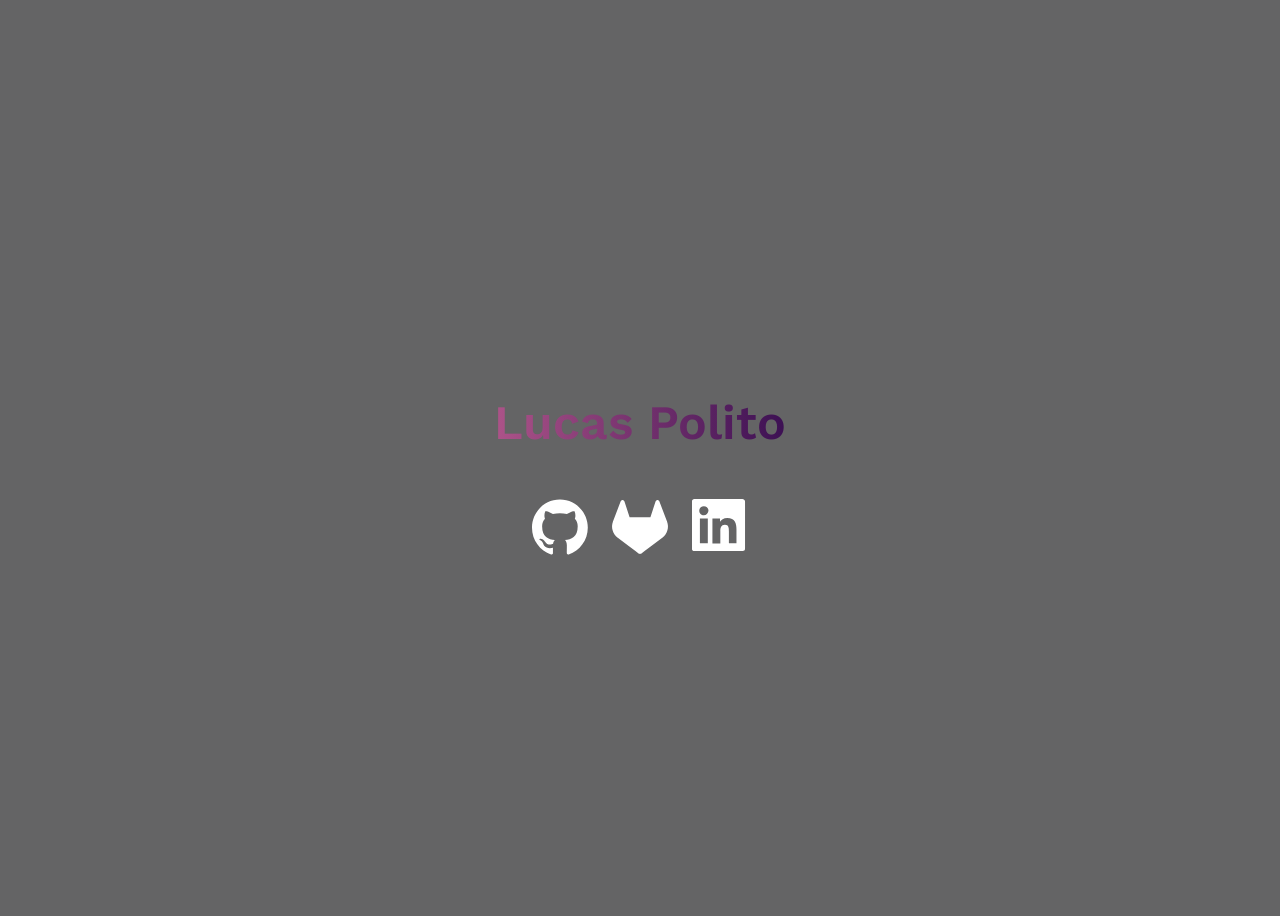
==== index.html @ 981608a2 "Fix svgs hopefully" ====
<!DOCTYPE html>

<html lang="en">
  <head>
    <meta charset="utf-8" />
    <meta
      name="viewport"
      content="width=device-width,minimum-scale=1,initial-scale=1"
    />

    <title>Lucas Polito — Full-stack Engineer & Front-end Specialist</title>
    <meta
      name="description"
      content="Leveling up product (UI, UX, a11y) and engineering (architecture, code quality, DX) through leadership and fostering best practices."
    />
    <meta
      name="keywords"
      content="michigan, software developer, front-end, full-stack, JavaScript, TypeScript, React, React Native, AWS, Infrastructure as Code, HTML, CSS, Node.js, Python, developer experience, UX, UI"
    />
    <meta name="author" content="Lucas Polito" />

    <link
      href="https://fonts.googleapis.com/css?family=Work+Sans:600&display=swap"
      rel="stylesheet"
    />
    <link rel="stylesheet" href="css/reset.css?v=1.0" />
    <link rel="stylesheet" href="css/styles.css?v=1.1" />
    <script type="text/javascript">
      window.onload = function () {
        const gradientClasses = [
          "rainbow",
          "sunset",
          "greenish",
          "bubblegum",
          "citrus",
          "dreamy",
          "bronze",
          "plum",
          "unicorn",
          "sun",
          "rainbow2",
        ];
        // randomly select a gradient class
        const randomGradientClass =
          gradientClasses[Math.floor(Math.random() * gradientClasses.length)];
        document
          .getElementById("title-header")
          .classList.add(randomGradientClass);
      };
    </script>
  </head>

  <body>
    <div id="main">
      <h1 id="title-header" class="gradient-mask">Lucas Polito</h1>
      <div id="links">
        <a href="https://github.com/lpolito" aria-label="Lucas Polito GitHub">
          <svg
            xmlns="http://www.w3.org/2000/svg"
            viewBox="0 0 98 96"
            height="3.5rem"
            width="3.5rem"
          >
            <path
              d="M48.854 0C21.839 0 0 22 0 49.217c0 21.756 13.993 40.172 33.405 46.69 2.427.49 3.316-1.059 3.316-2.362 0-1.141-.08-5.052-.08-9.127-13.59 2.934-16.42-5.867-16.42-5.867-2.184-5.704-5.42-7.17-5.42-7.17-4.448-3.015.324-3.015.324-3.015 4.934.326 7.523 5.052 7.523 5.052 4.367 7.496 11.404 5.378 14.235 4.074.404-3.178 1.699-5.378 3.074-6.6-10.839-1.141-22.243-5.378-22.243-24.283 0-5.378 1.94-9.778 5.014-13.2-.485-1.222-2.184-6.275.486-13.038 0 0 4.125-1.304 13.426 5.052a46.97 46.97 0 0 1 12.214-1.63c4.125 0 8.33.571 12.213 1.63 9.302-6.356 13.427-5.052 13.427-5.052 2.67 6.763.97 11.816.485 13.038 3.155 3.422 5.015 7.822 5.015 13.2 0 18.905-11.404 23.06-22.324 24.283 1.78 1.548 3.316 4.481 3.316 9.126 0 6.6-.08 11.897-.08 13.526 0 1.304.89 2.853 3.316 2.364 19.412-6.52 33.405-24.935 33.405-46.691C97.707 22 75.788 0 48.854 0z"
              clip-rule="evenodd"
            />
          </svg>
        </a>
        <a href="https://gitlab.com/lpolito" aria-label="Lucas Polito GitLab">
          <svg
            xmlns="http://www.w3.org/2000/svg"
            viewBox="-0.1 0.5 960.1 923.7"
            height="3.5rem"
            width="3.5rem"
          >
            <path
              fill="#171321"
              d="M958.9 442.4c1.1 26.1-2 52.1-9.2 77.2-7.1 25.1-18.3 48.8-33.1 70.3a240.43 240.43 0 0 1-53.6 56.2l-.5.4-199.9 149.8-98.3 74.5-59.9 45.2c-3.5 2.7-7.4 4.7-11.5 6.1s-8.5 2.1-12.9 2.1c-4.3 0-8.7-.7-12.8-2.1s-8-3.4-11.5-6.1l-59.9-45.2-98.3-74.5L98.8 647.4l-1.2-.8-.4-.4c-20.9-15.7-39-34.7-53.8-56.2s-26-45.3-33.2-70.4C3 494.5-.1 468.4 1 442.3c1.2-26.1 6.5-51.8 15.8-76.2l1.3-3.5L148.8 22.1q1-2.5 2.4-4.8 1.3-2.3 3.1-4.3 1.7-2.1 3.7-3.9 2-1.7 4.2-3.2c3.1-1.9 6.3-3.3 9.8-4.1 3.4-.9 7-1.3 10.5-1.1 3.6.2 7.1.9 10.4 2.2 3.3 1.2 6.5 3 9.3 5.2q2 1.7 3.9 3.6 1.8 2 3.2 4.3 1.5 2.2 2.6 4.7 1.1 2.4 1.8 5l88.1 269.7h356.6l88.1-269.7q.7-2.6 1.9-5 1.1-2.4 2.6-4.7 1.4-2.2 3.2-4.2 1.8-2 3.9-3.7c2.8-2.2 5.9-3.9 9.2-5.2 3.4-1.2 6.9-1.9 10.4-2.1 3.6-.2 7.1.1 10.6 1 3.4.9 6.7 2.3 9.7 4.2q2.3 1.4 4.3 3.2 2 1.7 3.7 3.8 1.7 2.1 3.1 4.4 1.3 2.3 2.3 4.8l130.5 340.6 1.3 3.5c9.3 24.3 14.6 50 15.7 76.1z"
            />
          </svg>
        </a>
        <a
          href="https://www.linkedin.com/in/lucaspolito/"
          aria-label="Lucas Polito LinkedIn"
        >
          <svg
            xmlns="http://www.w3.org/2000/svg"
            viewBox="0 0 24 24"
            height="3.5rem"
            width="3.5rem"
          >
            <path
              d="M21.6 0H.988C.424 0 0 .419 0 .977v20.508c0 .419.424.837.988.837h20.753c.565 0 .988-.418.988-.976V.976C22.59.42 22.165 0 21.6 0ZM6.635 18.974H3.388V8.371h3.388v10.603h-.14ZM5.082 6.976c-1.13 0-1.976-.977-1.976-1.953 0-1.117.847-1.954 1.976-1.954 1.13 0 1.977.837 1.977 1.954-.141.976-.988 1.953-1.977 1.953ZM19.2 18.974h-3.388v-5.162c0-1.256 0-2.79-1.694-2.79s-1.977 1.395-1.977 2.79v5.302H8.753V8.37H12v1.395c.424-.837 1.553-1.674 3.106-1.674 3.388 0 3.953 2.232 3.953 5.022v5.86h.141Z"
            />
          </svg>
        </a>
      </div>
    </div>
  </body>
</html>
---- css/styles.css ----
/*
 * Gradients for masking
 */
.rainbow {
  background: linear-gradient(
    120deg,
    rgba(255, 0, 0, 1) 0%,
    rgba(255, 154, 0, 1) 10%,
    rgba(208, 222, 33, 1) 20%,
    rgba(79, 220, 74, 1) 30%,
    rgba(63, 218, 216, 1) 40%,
    rgba(47, 201, 226, 1) 50%,
    rgba(28, 127, 238, 1) 60%,
    rgba(95, 21, 242, 1) 70%,
    rgba(186, 12, 248, 1) 80%,
    rgba(251, 7, 217, 1) 90%,
    rgba(255, 0, 0, 1) 100%
  );
}
.sunset {
  background: linear-gradient(45deg, #f3ec78, #af4261);
}
.greenish {
  background: linear-gradient(to right, rgb(182, 244, 146), rgb(51, 139, 147));
}
.bubblegum {
  background: linear-gradient(
    106.5deg,
    rgba(255, 215, 185, 0.91) 23%,
    rgba(223, 159, 247, 0.8) 93%
  );
}
.citrus {
  background: linear-gradient(
    109.6deg,
    rgb(255, 230, 109) 11.2%,
    rgb(87, 232, 107) 100.2%
  );
}
.dreamy {
  background: linear-gradient(
    68.6deg,
    rgb(252, 165, 241) 1.8%,
    rgb(181, 255, 255) 100.5%
  );
}
.bronze {
  background: linear-gradient(
    87.4deg,
    rgb(255, 241, 165) 1.9%,
    rgb(200, 125, 76) 49.7%,
    rgb(83, 54, 54) 100.5%
  );
}
.plum {
  background: linear-gradient(to right, rgb(173, 83, 137), rgb(60, 16, 83));
}
.unicorn {
  background: linear-gradient(
    179.4deg,
    rgb(253, 240, 233) 2.2%,
    rgb(255, 194, 203) 96.2%
  );
}
.sun {
  background: linear-gradient(
    109.6deg,
    rgb(255, 219, 47) 11.2%,
    rgb(244, 253, 0) 100.2%
  );
}
.rainbow2 {
  background: linear-gradient(
    96.2deg,
    rgb(255, 230, 112) 10.4%,
    rgb(255, 100, 100) 43.8%,
    rgb(0, 93, 219) 105.8%
  );
}

:root {
  --foreground: #ffffff;
  --background: #646465;
}

body {
  font-family: "Work Sans", sans-serif;
  background-color: var(--background);
  color: var(--foreground);
}

#main {
  height: 100vh;
  display: flex;
  align-items: center;
  justify-content: center;
  flex-direction: column;
  gap: 1rem;
}

.gradient-mask {
  background-color: var(--foreground);
  background-clip: text;
  -webkit-background-clip: text;
  -moz-background-clip: text;
  -webkit-text-fill-color: transparent;
  -moz-text-fill-color: transparent;
}

h1 {
  font-size: 3rem;
  font-weight: 600;
}

#links {
  display: flex;
  flex-direction: row;
  gap: 1.5rem;
}

a {
  text-decoration: none;
  outline: none;
  overflow: hidden;
  display: flex;
  justify-content: center;
  align-items: center;

  path {
    fill: var(--foreground);
  }
}
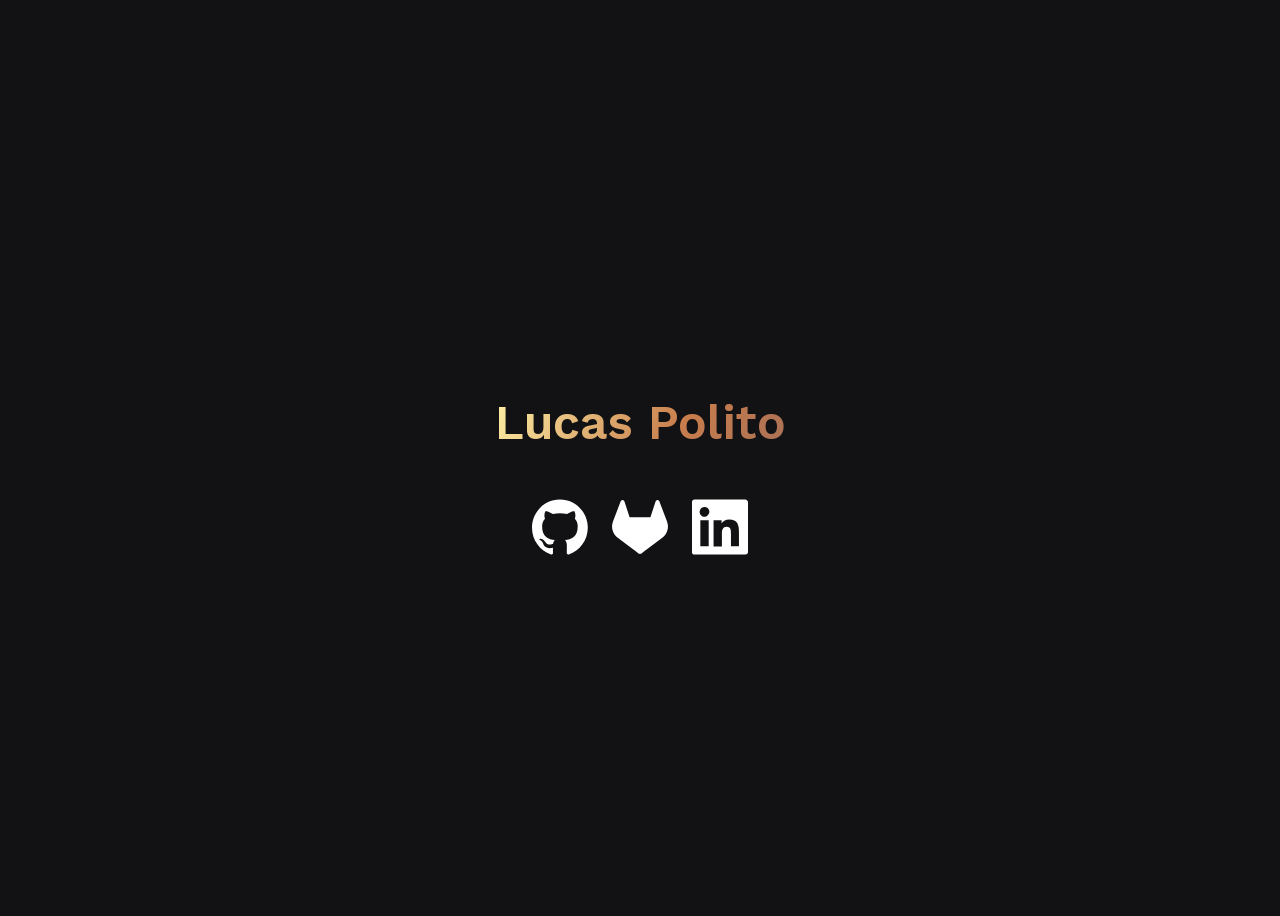
==== commit 6892f429: "Refresh site accessibility, metadata, and assets Fix keyboard focus, reduced motion, and gradient co" ====
--- a/index.html
+++ b/index.html
@@ -13,20 +13,59 @@
       name="description"
       content="Leveling up product (UI, UX, a11y) and engineering (architecture, code quality, DX) through leadership and fostering best practices."
     />
+    <meta name="author" content="Lucas Polito" />
+    <link rel="canonical" href="https://lucaspolito.dev/" />
+
+    <meta property="og:type" content="website" />
+    <meta property="og:url" content="https://lucaspolito.dev/" />
     <meta
-      name="keywords"
-      content="michigan, software developer, front-end, full-stack, JavaScript, TypeScript, React, React Native, AWS, Infrastructure as Code, HTML, CSS, Node.js, Python, developer experience, UX, UI"
+      property="og:title"
+      content="Lucas Polito — Full-stack Engineer & Front-end Specialist"
     />
-    <meta name="author" content="Lucas Polito" />
+    <meta
+      property="og:description"
+      content="Leveling up product (UI, UX, a11y) and engineering (architecture, code quality, DX) through leadership and fostering best practices."
+    />
+    <meta property="og:image" content="https://lucaspolito.dev/og-image.png" />
+    <meta property="og:image:width" content="1200" />
+    <meta property="og:image:height" content="630" />
+    <meta property="og:image:alt" content="Lucas Polito" />
+    <meta name="twitter:card" content="summary_large_image" />
+
+    <script type="application/ld+json">
+      {
+        "@context": "https://schema.org",
+        "@type": "Person",
+        "name": "Lucas Polito",
+        "url": "https://lucaspolito.dev/",
+        "jobTitle": "Full-stack Engineer",
+        "sameAs": [
+          "https://github.com/lpolito",
+          "https://gitlab.com/lpolito",
+          "https://www.linkedin.com/in/lucaspolito/"
+        ]
+      }
+    </script>
+
+    <link rel="icon" href="favicon.ico" sizes="32x32" />
+    <link rel="icon" href="favicon.svg" type="image/svg+xml" />
+    <link rel="apple-touch-icon" href="apple-touch-icon.png" />
 
     <link
-      href="https://fonts.googleapis.com/css?family=Work+Sans:600&display=swap"
-      rel="stylesheet"
+      rel="preload"
+      href="fonts/work-sans-600.woff2"
+      as="font"
+      type="font/woff2"
+      crossorigin
     />
-    <link rel="stylesheet" href="css/reset.css?v=1.0" />
-    <link rel="stylesheet" href="css/styles.css?v=1.1" />
-    <script type="text/javascript">
-      window.onload = function () {
+    <link rel="stylesheet" href="css/reset.css" />
+    <link rel="stylesheet" href="css/styles.css" />
+  </head>
+
+  <body>
+    <main id="main">
+      <h1 id="title-header" class="gradient-mask">Lucas Polito</h1>
+      <script type="text/javascript">
         const gradientClasses = [
           "rainbow",
           "sunset",
@@ -46,24 +85,18 @@
         document
           .getElementById("title-header")
           .classList.add(randomGradientClass);
-      };
-    </script>
-  </head>
-
-  <body>
-    <div id="main">
-      <h1 id="title-header" class="gradient-mask">Lucas Polito</h1>
-      <div id="links">
+      </script>
+      <nav id="links" aria-label="Profiles">
         <a href="https://github.com/lpolito" aria-label="Lucas Polito GitHub">
           <svg
             xmlns="http://www.w3.org/2000/svg"
             viewBox="0 0 98 96"
             height="3.5rem"
             width="3.5rem"
+            aria-hidden="true"
           >
             <path
               d="M48.854 0C21.839 0 0 22 0 49.217c0 21.756 13.993 40.172 33.405 46.69 2.427.49 3.316-1.059 3.316-2.362 0-1.141-.08-5.052-.08-9.127-13.59 2.934-16.42-5.867-16.42-5.867-2.184-5.704-5.42-7.17-5.42-7.17-4.448-3.015.324-3.015.324-3.015 4.934.326 7.523 5.052 7.523 5.052 4.367 7.496 11.404 5.378 14.235 4.074.404-3.178 1.699-5.378 3.074-6.6-10.839-1.141-22.243-5.378-22.243-24.283 0-5.378 1.94-9.778 5.014-13.2-.485-1.222-2.184-6.275.486-13.038 0 0 4.125-1.304 13.426 5.052a46.97 46.97 0 0 1 12.214-1.63c4.125 0 8.33.571 12.213 1.63 9.302-6.356 13.427-5.052 13.427-5.052 2.67 6.763.97 11.816.485 13.038 3.155 3.422 5.015 7.822 5.015 13.2 0 18.905-11.404 23.06-22.324 24.283 1.78 1.548 3.316 4.481 3.316 9.126 0 6.6-.08 11.897-.08 13.526 0 1.304.89 2.853 3.316 2.364 19.412-6.52 33.405-24.935 33.405-46.691C97.707 22 75.788 0 48.854 0z"
-              clip-rule="evenodd"
             />
           </svg>
         </a>
@@ -73,9 +106,9 @@
             viewBox="-0.1 0.5 960.1 923.7"
             height="3.5rem"
             width="3.5rem"
+            aria-hidden="true"
           >
             <path
-              fill="#171321"
               d="M958.9 442.4c1.1 26.1-2 52.1-9.2 77.2-7.1 25.1-18.3 48.8-33.1 70.3a240.43 240.43 0 0 1-53.6 56.2l-.5.4-199.9 149.8-98.3 74.5-59.9 45.2c-3.5 2.7-7.4 4.7-11.5 6.1s-8.5 2.1-12.9 2.1c-4.3 0-8.7-.7-12.8-2.1s-8-3.4-11.5-6.1l-59.9-45.2-98.3-74.5L98.8 647.4l-1.2-.8-.4-.4c-20.9-15.7-39-34.7-53.8-56.2s-26-45.3-33.2-70.4C3 494.5-.1 468.4 1 442.3c1.2-26.1 6.5-51.8 15.8-76.2l1.3-3.5L148.8 22.1q1-2.5 2.4-4.8 1.3-2.3 3.1-4.3 1.7-2.1 3.7-3.9 2-1.7 4.2-3.2c3.1-1.9 6.3-3.3 9.8-4.1 3.4-.9 7-1.3 10.5-1.1 3.6.2 7.1.9 10.4 2.2 3.3 1.2 6.5 3 9.3 5.2q2 1.7 3.9 3.6 1.8 2 3.2 4.3 1.5 2.2 2.6 4.7 1.1 2.4 1.8 5l88.1 269.7h356.6l88.1-269.7q.7-2.6 1.9-5 1.1-2.4 2.6-4.7 1.4-2.2 3.2-4.2 1.8-2 3.9-3.7c2.8-2.2 5.9-3.9 9.2-5.2 3.4-1.2 6.9-1.9 10.4-2.1 3.6-.2 7.1.1 10.6 1 3.4.9 6.7 2.3 9.7 4.2q2.3 1.4 4.3 3.2 2 1.7 3.7 3.8 1.7 2.1 3.1 4.4 1.3 2.3 2.3 4.8l130.5 340.6 1.3 3.5c9.3 24.3 14.6 50 15.7 76.1z"
             />
           </svg>
@@ -86,16 +119,17 @@
         >
           <svg
             xmlns="http://www.w3.org/2000/svg"
-            viewBox="0 0 24 24"
+            viewBox="0 0 22.73 22.32"
             height="3.5rem"
             width="3.5rem"
+            aria-hidden="true"
           >
             <path
               d="M21.6 0H.988C.424 0 0 .419 0 .977v20.508c0 .419.424.837.988.837h20.753c.565 0 .988-.418.988-.976V.976C22.59.42 22.165 0 21.6 0ZM6.635 18.974H3.388V8.371h3.388v10.603h-.14ZM5.082 6.976c-1.13 0-1.976-.977-1.976-1.953 0-1.117.847-1.954 1.976-1.954 1.13 0 1.977.837 1.977 1.954-.141.976-.988 1.953-1.977 1.953ZM19.2 18.974h-3.388v-5.162c0-1.256 0-2.79-1.694-2.79s-1.977 1.395-1.977 2.79v5.302H8.753V8.37H12v1.395c.424-.837 1.553-1.674 3.106-1.674 3.388 0 3.953 2.232 3.953 5.022v5.86h.141Z"
             />
           </svg>
         </a>
-      </div>
-    </div>
+      </nav>
+    </main>
   </body>
 </html>
--- a/css/styles.css
+++ b/css/styles.css
@@ -1,9 +1,23 @@
+@font-face {
+  font-family: "Work Sans";
+  font-style: normal;
+  font-weight: 600;
+  font-display: swap;
+  src: url("../fonts/work-sans-600.woff2") format("woff2");
+}
+
+:root {
+  --gradientAngle: 120deg;
+  --foreground: #ffffff;
+  --background: #121214;
+}
+
 /*
  * Gradients for masking
  */
 .rainbow {
-  background: linear-gradient(
-    120deg,
+  background-image: linear-gradient(
+    var(--gradientAngle),
     rgba(255, 0, 0, 1) 0%,
     rgba(255, 154, 0, 1) 10%,
     rgba(208, 222, 33, 1) 20%,
@@ -11,76 +25,93 @@
     rgba(63, 218, 216, 1) 40%,
     rgba(47, 201, 226, 1) 50%,
     rgba(28, 127, 238, 1) 60%,
-    rgba(95, 21, 242, 1) 70%,
+    rgba(128, 72, 255, 1) 70%,
     rgba(186, 12, 248, 1) 80%,
     rgba(251, 7, 217, 1) 90%,
     rgba(255, 0, 0, 1) 100%
   );
 }
 .sunset {
-  background: linear-gradient(45deg, #f3ec78, #af4261);
+  background-image: linear-gradient(
+    var(--gradientAngle),
+    #f3ec78 0%,
+    #af4261 50%,
+    #f3ec78 100%
+  );
 }
 .greenish {
-  background: linear-gradient(to right, rgb(182, 244, 146), rgb(51, 139, 147));
+  background-image: linear-gradient(
+    var(--gradientAngle),
+    rgb(182, 244, 146) 0%,
+    rgb(51, 139, 147) 50%,
+    rgb(182, 244, 146) 100%
+  );
 }
 .bubblegum {
-  background: linear-gradient(
-    106.5deg,
-    rgba(255, 215, 185, 0.91) 23%,
-    rgba(223, 159, 247, 0.8) 93%
+  background-image: linear-gradient(
+    var(--gradientAngle),
+    rgb(255, 215, 185) 0%,
+    rgb(216, 110, 255) 50%,
+    rgb(255, 215, 185) 100%
   );
 }
 .citrus {
-  background: linear-gradient(
-    109.6deg,
-    rgb(255, 230, 109) 11.2%,
-    rgb(87, 232, 107) 100.2%
+  background-image: linear-gradient(
+    var(--gradientAngle),
+    rgb(255, 230, 109) 0%,
+    rgb(87, 232, 107) 50%,
+    rgb(255, 230, 109) 100%
   );
 }
 .dreamy {
-  background: linear-gradient(
-    68.6deg,
-    rgb(252, 165, 241) 1.8%,
-    rgb(181, 255, 255) 100.5%
+  background-image: linear-gradient(
+    var(--gradientAngle),
+    rgb(252, 165, 241) 0%,
+    rgb(181, 255, 255) 50%,
+    rgb(252, 165, 241) 100%
   );
 }
 .bronze {
-  background: linear-gradient(
-    87.4deg,
-    rgb(255, 241, 165) 1.9%,
-    rgb(200, 125, 76) 49.7%,
-    rgb(83, 54, 54) 100.5%
+  background-image: linear-gradient(
+    var(--gradientAngle),
+    rgb(255, 241, 165) 0%,
+    rgb(200, 125, 76) 33%,
+    rgb(150, 104, 92) 66%,
+    rgb(255, 241, 165) 100%
   );
 }
 .plum {
-  background: linear-gradient(to right, rgb(173, 83, 137), rgb(60, 16, 83));
+  background-image: linear-gradient(
+    var(--gradientAngle),
+    rgb(214, 130, 180) 0%,
+    rgb(134, 72, 176) 50%,
+    rgb(214, 130, 180) 100%
+  );
 }
 .unicorn {
-  background: linear-gradient(
-    179.4deg,
-    rgb(253, 240, 233) 2.2%,
-    rgb(255, 194, 203) 96.2%
+  background-image: linear-gradient(
+    var(--gradientAngle),
+    rgb(253, 240, 233) 0%,
+    rgb(255, 59, 89) 50%,
+    rgb(253, 240, 233) 100%
   );
 }
 .sun {
-  background: linear-gradient(
-    109.6deg,
-    rgb(255, 219, 47) 11.2%,
-    rgb(244, 253, 0) 100.2%
+  background-image: linear-gradient(
+    var(--gradientAngle),
+    rgb(255, 213, 0) 0%,
+    rgb(253, 255, 185) 50%,
+    rgb(255, 213, 0) 100%
   );
 }
 .rainbow2 {
-  background: linear-gradient(
-    96.2deg,
-    rgb(255, 230, 112) 10.4%,
-    rgb(255, 100, 100) 43.8%,
-    rgb(0, 93, 219) 105.8%
+  background-image: linear-gradient(
+    var(--gradientAngle),
+    rgb(255, 230, 112) 0%,
+    rgb(255, 100, 100) 33%,
+    rgb(0, 93, 219) 66%,
+    rgb(255, 230, 112) 100%
   );
-}
-
-:root {
-  --foreground: #ffffff;
-  --background: #646465;
 }
 
 body {
@@ -91,6 +122,7 @@
 
 #main {
   height: 100vh;
+  height: 100svh;
   display: flex;
   align-items: center;
   justify-content: center;
@@ -98,13 +130,29 @@
   gap: 1rem;
 }
 
+@keyframes rightToLeft {
+  0% {
+    background-position: 0%;
+  }
+  100% {
+    background-position: 200%;
+  }
+}
+
 .gradient-mask {
   background-color: var(--foreground);
   background-clip: text;
   -webkit-background-clip: text;
-  -moz-background-clip: text;
   -webkit-text-fill-color: transparent;
-  -moz-text-fill-color: transparent;
+  /* animation */
+  background-size: 200%;
+  animation: rightToLeft 4s linear infinite;
+}
+
+@media (prefers-reduced-motion: reduce) {
+  .gradient-mask {
+    animation: none;
+  }
 }
 
 h1 {
@@ -120,12 +168,16 @@
 
 a {
   text-decoration: none;
-  outline: none;
   overflow: hidden;
   display: flex;
   justify-content: center;
   align-items: center;
 
+  &:focus-visible {
+    outline: 2px solid var(--foreground);
+    outline-offset: 0.25rem;
+  }
+
   path {
     fill: var(--foreground);
   }
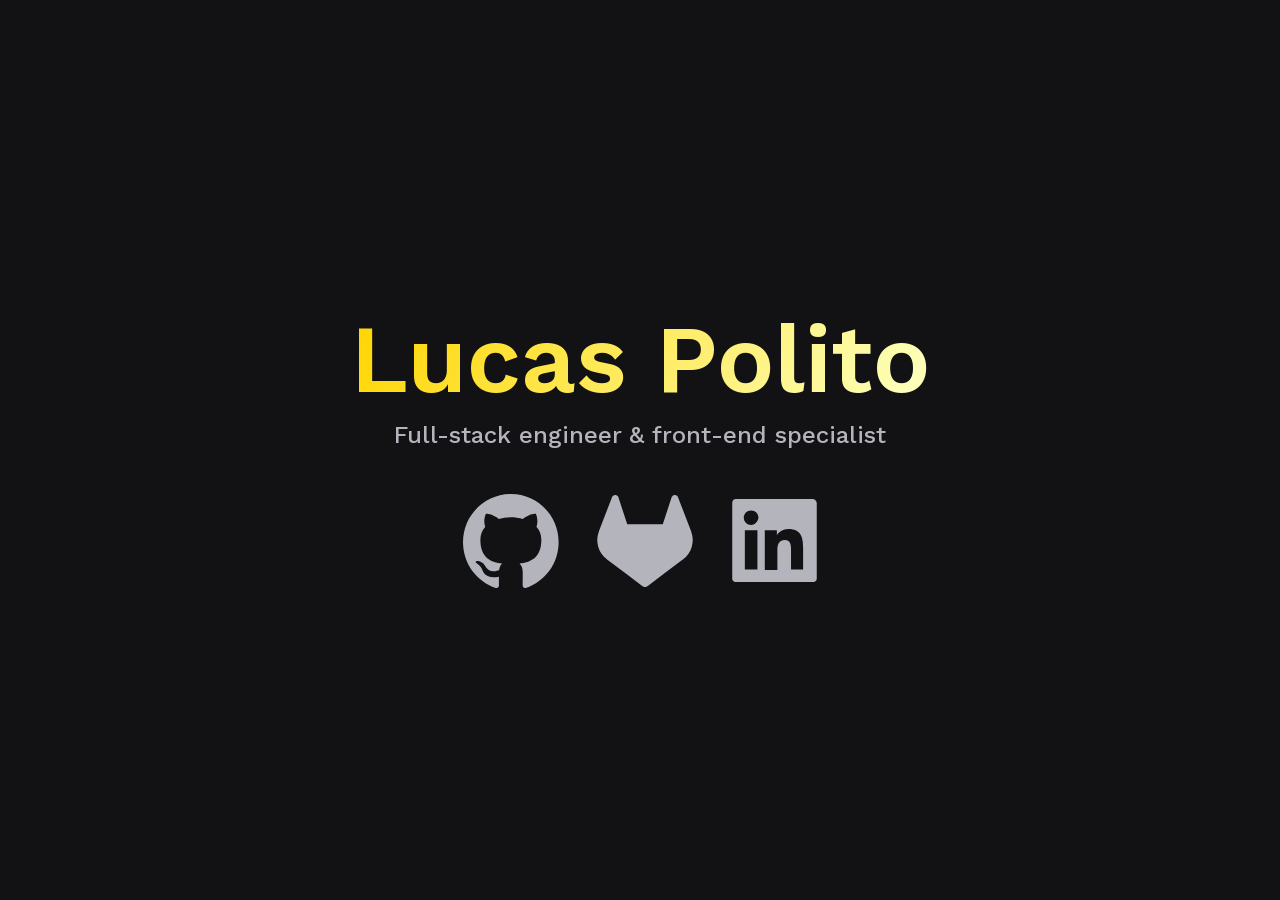
==== commit 484e61d6: "Fill icons with animated gradient and refine page layout Add a tagline, scale the title and icons wi" ====
--- a/index.html
+++ b/index.html
@@ -8,28 +8,32 @@
       content="width=device-width,minimum-scale=1,initial-scale=1"
     />
 
-    <title>Lucas Polito — Full-stack Engineer & Front-end Specialist</title>
+    <title>Lucas Polito — Full-stack engineer & front-end specialist</title>
     <meta
       name="description"
-      content="Leveling up product (UI, UX, a11y) and engineering (architecture, code quality, DX) through leadership and fostering best practices."
+      content="Lucas Polito is a Michigan-based full-stack engineer and front-end specialist working in React, TypeScript, and Node.js, with a focus on UX and accessibility."
     />
     <meta name="author" content="Lucas Polito" />
+    <meta name="theme-color" content="#121214" />
     <link rel="canonical" href="https://lucaspolito.dev/" />
 
     <meta property="og:type" content="website" />
     <meta property="og:url" content="https://lucaspolito.dev/" />
     <meta
       property="og:title"
-      content="Lucas Polito — Full-stack Engineer & Front-end Specialist"
+      content="Lucas Polito — Full-stack engineer & front-end specialist"
     />
     <meta
       property="og:description"
-      content="Leveling up product (UI, UX, a11y) and engineering (architecture, code quality, DX) through leadership and fostering best practices."
+      content="Lucas Polito is a Michigan-based full-stack engineer and front-end specialist working in React, TypeScript, and Node.js, with a focus on UX and accessibility."
     />
     <meta property="og:image" content="https://lucaspolito.dev/og-image.png" />
     <meta property="og:image:width" content="1200" />
     <meta property="og:image:height" content="630" />
-    <meta property="og:image:alt" content="Lucas Polito" />
+    <meta
+      property="og:image:alt"
+      content="Lucas Polito — Full-stack engineer & front-end specialist"
+    />
     <meta name="twitter:card" content="summary_large_image" />
 
     <script type="application/ld+json">
@@ -53,18 +57,24 @@
 
     <link
       rel="preload"
+      href="fonts/work-sans-500.woff2"
+      as="font"
+      type="font/woff2"
+      crossorigin
+    />
+    <link
+      rel="preload"
       href="fonts/work-sans-600.woff2"
       as="font"
       type="font/woff2"
       crossorigin
     />
-    <link rel="stylesheet" href="css/reset.css" />
     <link rel="stylesheet" href="css/styles.css" />
   </head>
 
   <body>
     <main id="main">
-      <h1 id="title-header" class="gradient-mask">Lucas Polito</h1>
+      <h1 class="gradient-mask">Lucas Polito</h1>
       <script type="text/javascript">
         const gradientClasses = [
           "rainbow",
@@ -82,52 +92,21 @@
         // randomly select a gradient class
         const randomGradientClass =
           gradientClasses[Math.floor(Math.random() * gradientClasses.length)];
-        document
-          .getElementById("title-header")
-          .classList.add(randomGradientClass);
+        document.getElementById("main").classList.add(randomGradientClass);
       </script>
+      <p id="tagline">Full-stack engineer &amp; front-end specialist</p>
       <nav id="links" aria-label="Profiles">
         <a href="https://github.com/lpolito" aria-label="Lucas Polito GitHub">
-          <svg
-            xmlns="http://www.w3.org/2000/svg"
-            viewBox="0 0 98 96"
-            height="3.5rem"
-            width="3.5rem"
-            aria-hidden="true"
-          >
-            <path
-              d="M48.854 0C21.839 0 0 22 0 49.217c0 21.756 13.993 40.172 33.405 46.69 2.427.49 3.316-1.059 3.316-2.362 0-1.141-.08-5.052-.08-9.127-13.59 2.934-16.42-5.867-16.42-5.867-2.184-5.704-5.42-7.17-5.42-7.17-4.448-3.015.324-3.015.324-3.015 4.934.326 7.523 5.052 7.523 5.052 4.367 7.496 11.404 5.378 14.235 4.074.404-3.178 1.699-5.378 3.074-6.6-10.839-1.141-22.243-5.378-22.243-24.283 0-5.378 1.94-9.778 5.014-13.2-.485-1.222-2.184-6.275.486-13.038 0 0 4.125-1.304 13.426 5.052a46.97 46.97 0 0 1 12.214-1.63c4.125 0 8.33.571 12.213 1.63 9.302-6.356 13.427-5.052 13.427-5.052 2.67 6.763.97 11.816.485 13.038 3.155 3.422 5.015 7.822 5.015 13.2 0 18.905-11.404 23.06-22.324 24.283 1.78 1.548 3.316 4.481 3.316 9.126 0 6.6-.08 11.897-.08 13.526 0 1.304.89 2.853 3.316 2.364 19.412-6.52 33.405-24.935 33.405-46.691C97.707 22 75.788 0 48.854 0z"
-            />
-          </svg>
+          <span class="icon icon-github"></span>
         </a>
         <a href="https://gitlab.com/lpolito" aria-label="Lucas Polito GitLab">
-          <svg
-            xmlns="http://www.w3.org/2000/svg"
-            viewBox="-0.1 0.5 960.1 923.7"
-            height="3.5rem"
-            width="3.5rem"
-            aria-hidden="true"
-          >
-            <path
-              d="M958.9 442.4c1.1 26.1-2 52.1-9.2 77.2-7.1 25.1-18.3 48.8-33.1 70.3a240.43 240.43 0 0 1-53.6 56.2l-.5.4-199.9 149.8-98.3 74.5-59.9 45.2c-3.5 2.7-7.4 4.7-11.5 6.1s-8.5 2.1-12.9 2.1c-4.3 0-8.7-.7-12.8-2.1s-8-3.4-11.5-6.1l-59.9-45.2-98.3-74.5L98.8 647.4l-1.2-.8-.4-.4c-20.9-15.7-39-34.7-53.8-56.2s-26-45.3-33.2-70.4C3 494.5-.1 468.4 1 442.3c1.2-26.1 6.5-51.8 15.8-76.2l1.3-3.5L148.8 22.1q1-2.5 2.4-4.8 1.3-2.3 3.1-4.3 1.7-2.1 3.7-3.9 2-1.7 4.2-3.2c3.1-1.9 6.3-3.3 9.8-4.1 3.4-.9 7-1.3 10.5-1.1 3.6.2 7.1.9 10.4 2.2 3.3 1.2 6.5 3 9.3 5.2q2 1.7 3.9 3.6 1.8 2 3.2 4.3 1.5 2.2 2.6 4.7 1.1 2.4 1.8 5l88.1 269.7h356.6l88.1-269.7q.7-2.6 1.9-5 1.1-2.4 2.6-4.7 1.4-2.2 3.2-4.2 1.8-2 3.9-3.7c2.8-2.2 5.9-3.9 9.2-5.2 3.4-1.2 6.9-1.9 10.4-2.1 3.6-.2 7.1.1 10.6 1 3.4.9 6.7 2.3 9.7 4.2q2.3 1.4 4.3 3.2 2 1.7 3.7 3.8 1.7 2.1 3.1 4.4 1.3 2.3 2.3 4.8l130.5 340.6 1.3 3.5c9.3 24.3 14.6 50 15.7 76.1z"
-            />
-          </svg>
+          <span class="icon icon-gitlab"></span>
         </a>
         <a
           href="https://www.linkedin.com/in/lucaspolito/"
           aria-label="Lucas Polito LinkedIn"
         >
-          <svg
-            xmlns="http://www.w3.org/2000/svg"
-            viewBox="0 0 22.73 22.32"
-            height="3.5rem"
-            width="3.5rem"
-            aria-hidden="true"
-          >
-            <path
-              d="M21.6 0H.988C.424 0 0 .419 0 .977v20.508c0 .419.424.837.988.837h20.753c.565 0 .988-.418.988-.976V.976C22.59.42 22.165 0 21.6 0ZM6.635 18.974H3.388V8.371h3.388v10.603h-.14ZM5.082 6.976c-1.13 0-1.976-.977-1.976-1.953 0-1.117.847-1.954 1.976-1.954 1.13 0 1.977.837 1.977 1.954-.141.976-.988 1.953-1.977 1.953ZM19.2 18.974h-3.388v-5.162c0-1.256 0-2.79-1.694-2.79s-1.977 1.395-1.977 2.79v5.302H8.753V8.37H12v1.395c.424-.837 1.553-1.674 3.106-1.674 3.388 0 3.953 2.232 3.953 5.022v5.86h.141Z"
-            />
-          </svg>
+          <span class="icon icon-linkedin"></span>
         </a>
       </nav>
     </main>
--- a/css/styles.css
+++ b/css/styles.css
@@ -1,3 +1,11 @@
+@font-face {
+  font-family: "Work Sans";
+  font-style: normal;
+  font-weight: 500;
+  font-display: swap;
+  src: url("../fonts/work-sans-500.woff2") format("woff2");
+}
+
 @font-face {
   font-family: "Work Sans";
   font-style: normal;
@@ -7,8 +15,11 @@
 }
 
 :root {
+  color-scheme: dark;
   --gradientAngle: 120deg;
+  --iconSize: clamp(3.5rem, 8vw, 6rem);
   --foreground: #ffffff;
+  --muted: #b4b4bc;
   --background: #121214;
 }
 
@@ -16,8 +27,7 @@
  * Gradients for masking
  */
 .rainbow {
-  background-image: linear-gradient(
-    var(--gradientAngle),
+  --gradientStops:
     rgba(255, 0, 0, 1) 0%,
     rgba(255, 154, 0, 1) 10%,
     rgba(208, 222, 33, 1) 20%,
@@ -28,96 +38,82 @@
     rgba(128, 72, 255, 1) 70%,
     rgba(186, 12, 248, 1) 80%,
     rgba(251, 7, 217, 1) 90%,
-    rgba(255, 0, 0, 1) 100%
-  );
+    rgba(255, 0, 0, 1) 100%;
 }
 .sunset {
-  background-image: linear-gradient(
-    var(--gradientAngle),
+  --gradientStops:
     #f3ec78 0%,
     #af4261 50%,
-    #f3ec78 100%
-  );
+    #f3ec78 100%;
 }
 .greenish {
-  background-image: linear-gradient(
-    var(--gradientAngle),
+  --gradientStops:
     rgb(182, 244, 146) 0%,
     rgb(51, 139, 147) 50%,
-    rgb(182, 244, 146) 100%
-  );
+    rgb(182, 244, 146) 100%;
 }
 .bubblegum {
-  background-image: linear-gradient(
-    var(--gradientAngle),
+  --gradientStops:
     rgb(255, 215, 185) 0%,
     rgb(216, 110, 255) 50%,
-    rgb(255, 215, 185) 100%
-  );
+    rgb(255, 215, 185) 100%;
 }
 .citrus {
-  background-image: linear-gradient(
-    var(--gradientAngle),
+  --gradientStops:
     rgb(255, 230, 109) 0%,
     rgb(87, 232, 107) 50%,
-    rgb(255, 230, 109) 100%
-  );
+    rgb(255, 230, 109) 100%;
 }
 .dreamy {
-  background-image: linear-gradient(
-    var(--gradientAngle),
+  --gradientStops:
     rgb(252, 165, 241) 0%,
     rgb(181, 255, 255) 50%,
-    rgb(252, 165, 241) 100%
-  );
+    rgb(252, 165, 241) 100%;
 }
 .bronze {
-  background-image: linear-gradient(
-    var(--gradientAngle),
+  --gradientStops:
     rgb(255, 241, 165) 0%,
     rgb(200, 125, 76) 33%,
     rgb(150, 104, 92) 66%,
-    rgb(255, 241, 165) 100%
-  );
+    rgb(255, 241, 165) 100%;
 }
 .plum {
-  background-image: linear-gradient(
-    var(--gradientAngle),
+  --gradientStops:
     rgb(214, 130, 180) 0%,
     rgb(134, 72, 176) 50%,
-    rgb(214, 130, 180) 100%
-  );
+    rgb(214, 130, 180) 100%;
 }
 .unicorn {
-  background-image: linear-gradient(
-    var(--gradientAngle),
+  --gradientStops:
     rgb(253, 240, 233) 0%,
     rgb(255, 59, 89) 50%,
-    rgb(253, 240, 233) 100%
-  );
+    rgb(253, 240, 233) 100%;
 }
 .sun {
-  background-image: linear-gradient(
-    var(--gradientAngle),
+  --gradientStops:
     rgb(255, 213, 0) 0%,
     rgb(253, 255, 185) 50%,
-    rgb(255, 213, 0) 100%
-  );
+    rgb(255, 213, 0) 100%;
 }
 .rainbow2 {
-  background-image: linear-gradient(
-    var(--gradientAngle),
+  --gradientStops:
     rgb(255, 230, 112) 0%,
     rgb(255, 100, 100) 33%,
     rgb(0, 93, 219) 66%,
-    rgb(255, 230, 112) 100%
-  );
+    rgb(255, 230, 112) 100%;
 }
 
 body {
+  margin: 0;
   font-family: "Work Sans", sans-serif;
+  line-height: 1;
   background-color: var(--background);
   color: var(--foreground);
+}
+
+h1,
+p {
+  margin: 0;
 }
 
 #main {
@@ -127,7 +123,6 @@
   align-items: center;
   justify-content: center;
   flex-direction: column;
-  gap: 1rem;
 }
 
 @keyframes rightToLeft {
@@ -141,29 +136,78 @@
 
 .gradient-mask {
   background-color: var(--foreground);
+  background-image: linear-gradient(
+    var(--gradientAngle),
+    var(--gradientStops)
+  );
   background-clip: text;
   -webkit-background-clip: text;
   -webkit-text-fill-color: transparent;
   /* animation */
   background-size: 200%;
-  animation: rightToLeft 4s linear infinite;
-}
-
-@media (prefers-reduced-motion: reduce) {
-  .gradient-mask {
-    animation: none;
-  }
+  animation: rightToLeft 10s linear infinite;
 }
 
 h1 {
-  font-size: 3rem;
+  font-size: clamp(3rem, 8vw, 6rem);
   font-weight: 600;
 }
 
+#tagline {
+  margin-top: 0.75rem;
+  padding: 0 1rem;
+  color: var(--muted);
+  font-size: clamp(1rem, 2.5vw, 1.5rem);
+  font-weight: 500;
+  line-height: 1.4;
+  text-align: center;
+  text-wrap: balance;
+}
+
 #links {
+  margin-top: 2.5rem;
   display: flex;
   flex-direction: row;
-  gap: 1.5rem;
+  gap: clamp(1.5rem, 3vw, 2.5rem);
+}
+
+.icon {
+  display: block;
+  position: relative;
+  width: var(--iconSize);
+  height: var(--iconSize);
+  background-color: var(--muted);
+  -webkit-mask: var(--icon) center / contain no-repeat;
+  mask: var(--icon) center / contain no-repeat;
+
+  /* gradient fill, shown on hover */
+  &::after {
+    content: "";
+    position: absolute;
+    /* rotated 90deg gradient, since angled gradients leave a seam when tiled */
+    inset: -25%;
+    rotate: 30deg;
+    background-color: var(--foreground);
+    background-image: linear-gradient(90deg, var(--gradientStops));
+    background-size: 200%;
+    animation: rightToLeft 0.4s linear infinite paused;
+    opacity: 0;
+    transition: opacity 150ms ease;
+  }
+}
+
+.icon-github {
+  --icon: url("../icons/github.svg");
+}
+
+.icon-gitlab {
+  --icon: url("../icons/gitlab.svg");
+}
+
+.icon-linkedin {
+  --icon: url("../icons/linkedin.svg");
+  width: calc(var(--iconSize) * 0.89);
+  height: calc(var(--iconSize) * 0.89);
 }
 
 a {
@@ -173,12 +217,35 @@
   justify-content: center;
   align-items: center;
 
+  @media (hover: hover) {
+    &:hover .icon::after {
+      animation-play-state: running;
+      opacity: 1;
+    }
+  }
+
+  &:active .icon::after,
+  &:focus-visible .icon::after {
+    animation-play-state: running;
+    opacity: 1;
+  }
+
   &:focus-visible {
     outline: 2px solid var(--foreground);
     outline-offset: 0.25rem;
   }
-
-  path {
-    fill: var(--foreground);
-  }
-}
+}
+
+@media (prefers-reduced-motion: reduce) {
+  .gradient-mask,
+  .icon::after {
+    animation: none;
+  }
+}
+
+@media (forced-colors: active) {
+  .icon {
+    forced-color-adjust: none;
+    background-color: LinkText;
+  }
+}
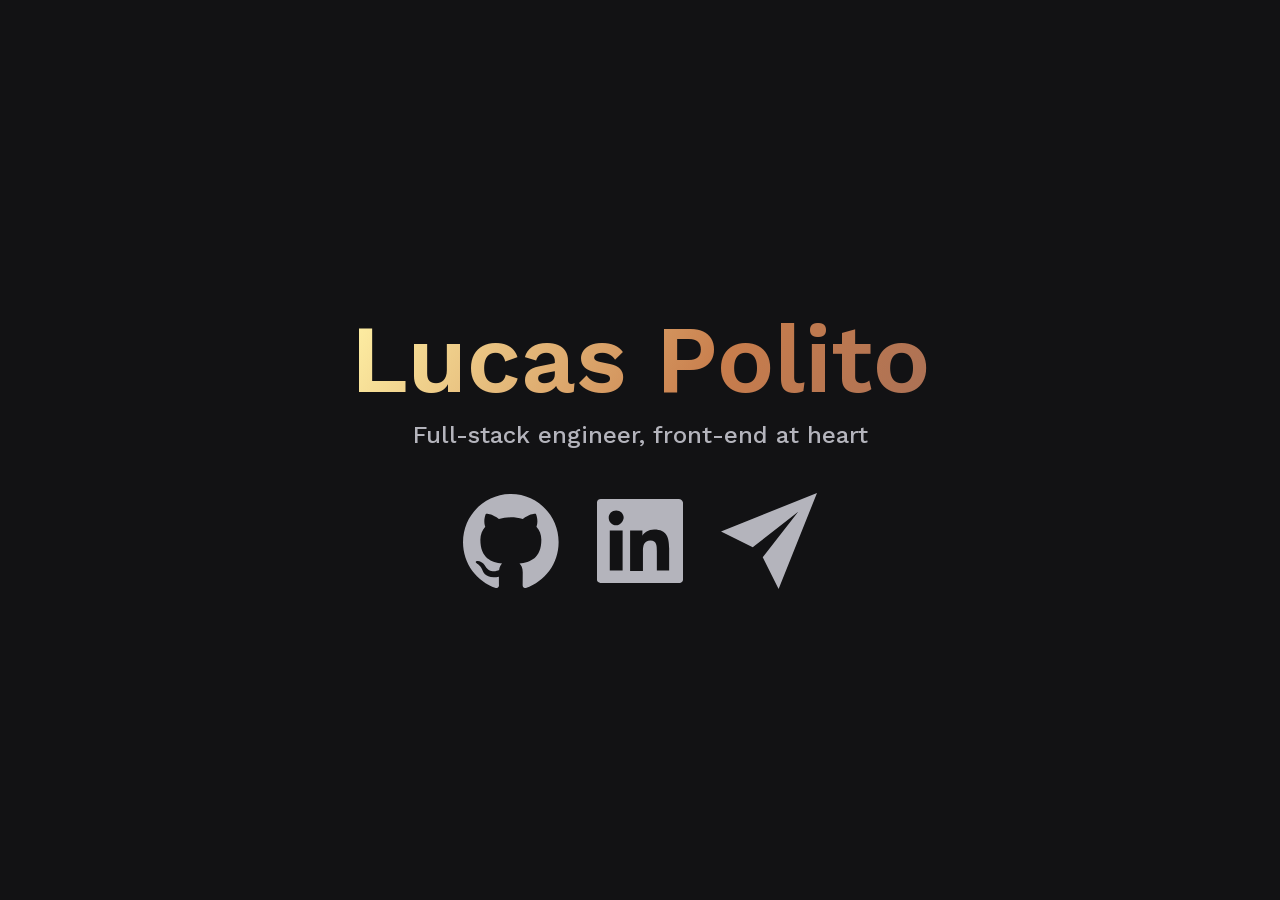
==== commit 08aebce7: "Replace GitLab with email and add a 404 page Add a paper plane email link that decodes its address o" ====
--- a/index.html
+++ b/index.html
@@ -8,10 +8,10 @@
       content="width=device-width,minimum-scale=1,initial-scale=1"
     />
 
-    <title>Lucas Polito — Full-stack engineer & front-end specialist</title>
+    <title>Lucas Polito — Full-stack engineer, front-end at heart</title>
     <meta
       name="description"
-      content="Lucas Polito is a Michigan-based full-stack engineer and front-end specialist working in React, TypeScript, and Node.js, with a focus on UX and accessibility."
+      content="Lucas Polito is a Michigan-based full-stack engineer on a front-end platform team, building component libraries and AI tooling, with a love for UI, UX, and DX."
     />
     <meta name="author" content="Lucas Polito" />
     <meta name="theme-color" content="#121214" />
@@ -21,18 +21,18 @@
     <meta property="og:url" content="https://lucaspolito.dev/" />
     <meta
       property="og:title"
-      content="Lucas Polito — Full-stack engineer & front-end specialist"
+      content="Lucas Polito — Full-stack engineer, front-end at heart"
     />
     <meta
       property="og:description"
-      content="Lucas Polito is a Michigan-based full-stack engineer and front-end specialist working in React, TypeScript, and Node.js, with a focus on UX and accessibility."
+      content="Lucas Polito is a Michigan-based full-stack engineer on a front-end platform team, building component libraries and AI tooling, with a love for UI, UX, and DX."
     />
     <meta property="og:image" content="https://lucaspolito.dev/og-image.png" />
     <meta property="og:image:width" content="1200" />
     <meta property="og:image:height" content="630" />
     <meta
       property="og:image:alt"
-      content="Lucas Polito — Full-stack engineer & front-end specialist"
+      content="Lucas Polito — Full-stack engineer, front-end at heart"
     />
     <meta name="twitter:card" content="summary_large_image" />
 
@@ -45,7 +45,6 @@
         "jobTitle": "Full-stack Engineer",
         "sameAs": [
           "https://github.com/lpolito",
-          "https://gitlab.com/lpolito",
           "https://www.linkedin.com/in/lucaspolito/"
         ]
       }
@@ -94,21 +93,33 @@
           gradientClasses[Math.floor(Math.random() * gradientClasses.length)];
         document.getElementById("main").classList.add(randomGradientClass);
       </script>
-      <p id="tagline">Full-stack engineer &amp; front-end specialist</p>
+      <p id="tagline">Full-stack engineer, front-end at heart</p>
       <nav id="links" aria-label="Profiles">
-        <a href="https://github.com/lpolito" aria-label="Lucas Polito GitHub">
+        <a
+          href="https://github.com/lpolito"
+          rel="me"
+          aria-label="Lucas Polito GitHub"
+        >
           <span class="icon icon-github"></span>
-        </a>
-        <a href="https://gitlab.com/lpolito" aria-label="Lucas Polito GitLab">
-          <span class="icon icon-gitlab"></span>
         </a>
         <a
           href="https://www.linkedin.com/in/lucaspolito/"
+          rel="me"
           aria-label="Lucas Polito LinkedIn"
         >
           <span class="icon icon-linkedin"></span>
         </a>
+        <a id="email" href="#" aria-label="Email Lucas Polito">
+          <span class="icon icon-email"></span>
+        </a>
       </nav>
+      <script type="text/javascript">
+        // encoded and only decoded on click to keep the address from scrapers
+        document.getElementById("email").addEventListener("click", (event) => {
+          event.preventDefault();
+          location.href = atob("bWFpbHRvOnNob3V0QGx1Y2FzcG9saXRvLmRldg==");
+        });
+      </script>
     </main>
   </body>
 </html>
--- a/css/styles.css
+++ b/css/styles.css
@@ -200,8 +200,8 @@
   --icon: url("../icons/github.svg");
 }
 
-.icon-gitlab {
-  --icon: url("../icons/gitlab.svg");
+.icon-email {
+  --icon: url("../icons/email.svg");
 }
 
 .icon-linkedin {
@@ -236,6 +236,15 @@
   }
 }
 
+#home {
+  margin-top: 2.5rem;
+  color: var(--foreground);
+  font-weight: 500;
+  line-height: 1.4;
+  text-decoration: underline;
+  text-underline-offset: 0.25em;
+}
+
 @media (prefers-reduced-motion: reduce) {
   .gradient-mask,
   .icon::after {
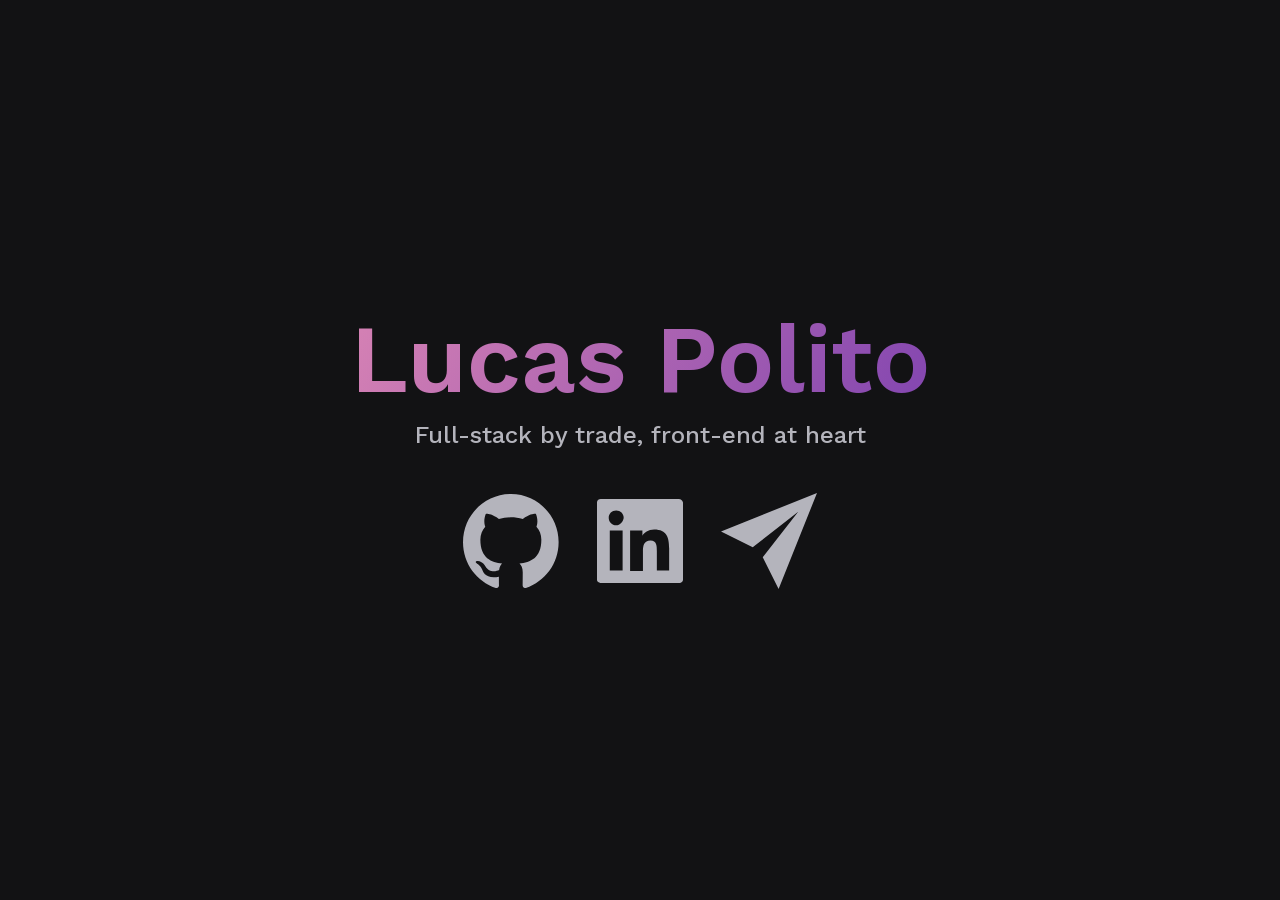
==== commit 5b429029: "Refine tagline wording" ====
--- a/index.html
+++ b/index.html
@@ -8,7 +8,7 @@
       content="width=device-width,minimum-scale=1,initial-scale=1"
     />
 
-    <title>Lucas Polito — Full-stack engineer, front-end at heart</title>
+    <title>Lucas Polito — Full-stack by trade, front-end at heart</title>
     <meta
       name="description"
       content="Lucas Polito is a Michigan-based full-stack engineer on a front-end platform team, building component libraries and AI tooling, with a love for UI, UX, and DX."
@@ -21,7 +21,7 @@
     <meta property="og:url" content="https://lucaspolito.dev/" />
     <meta
       property="og:title"
-      content="Lucas Polito — Full-stack engineer, front-end at heart"
+      content="Lucas Polito — Full-stack by trade, front-end at heart"
     />
     <meta
       property="og:description"
@@ -32,7 +32,7 @@
     <meta property="og:image:height" content="630" />
     <meta
       property="og:image:alt"
-      content="Lucas Polito — Full-stack engineer, front-end at heart"
+      content="Lucas Polito — Full-stack by trade, front-end at heart"
     />
     <meta name="twitter:card" content="summary_large_image" />
 
@@ -93,7 +93,7 @@
           gradientClasses[Math.floor(Math.random() * gradientClasses.length)];
         document.getElementById("main").classList.add(randomGradientClass);
       </script>
-      <p id="tagline">Full-stack engineer, front-end at heart</p>
+      <p id="tagline">Full-stack by trade, front-end at heart</p>
       <nav id="links" aria-label="Profiles">
         <a
           href="https://github.com/lpolito"
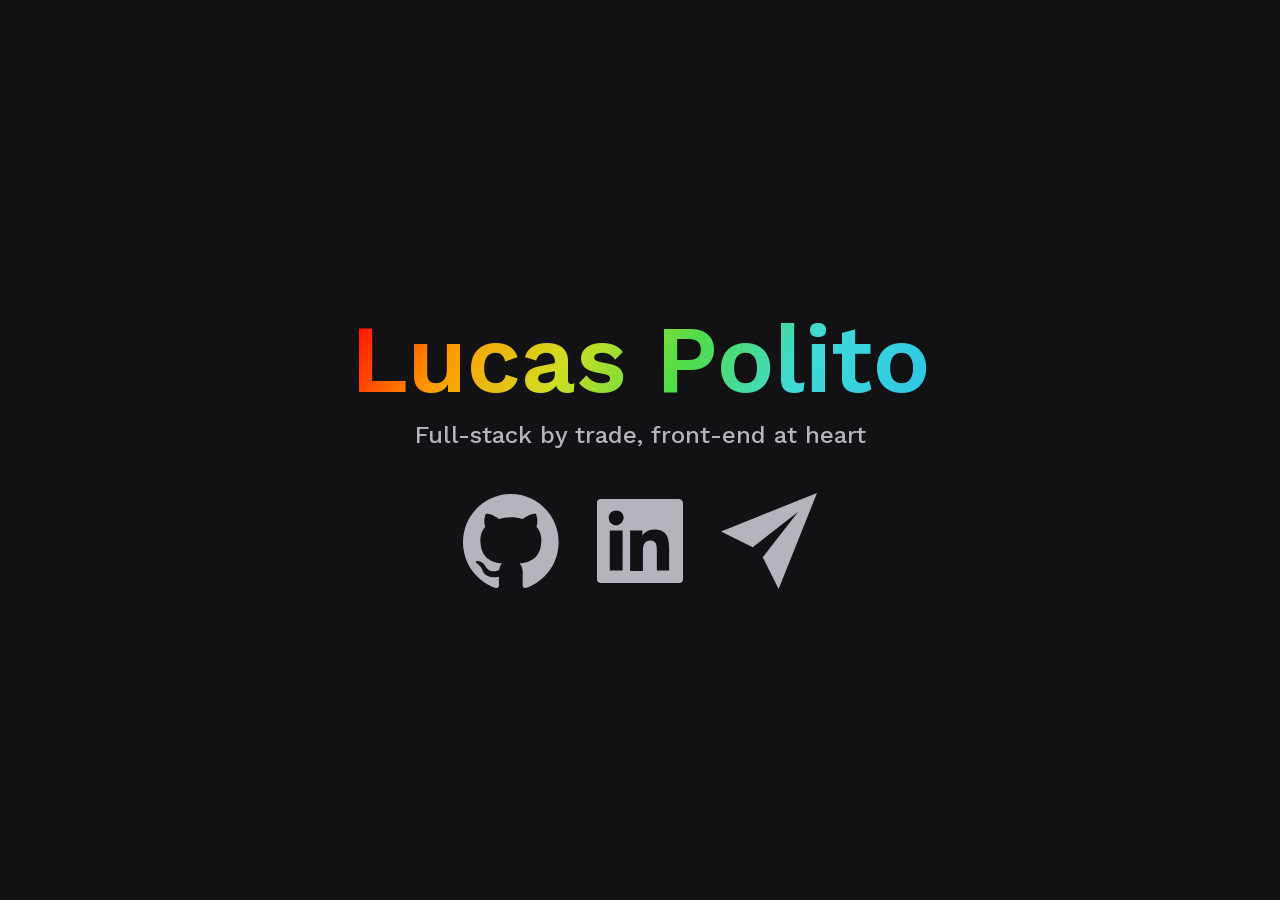
==== commit 3985e2ac: "Rename nav label to Links" ====
--- a/index.html
+++ b/index.html
@@ -94,7 +94,7 @@
         document.getElementById("main").classList.add(randomGradientClass);
       </script>
       <p id="tagline">Full-stack by trade, front-end at heart</p>
-      <nav id="links" aria-label="Profiles">
+      <nav id="links" aria-label="Links">
         <a
           href="https://github.com/lpolito"
           rel="me"
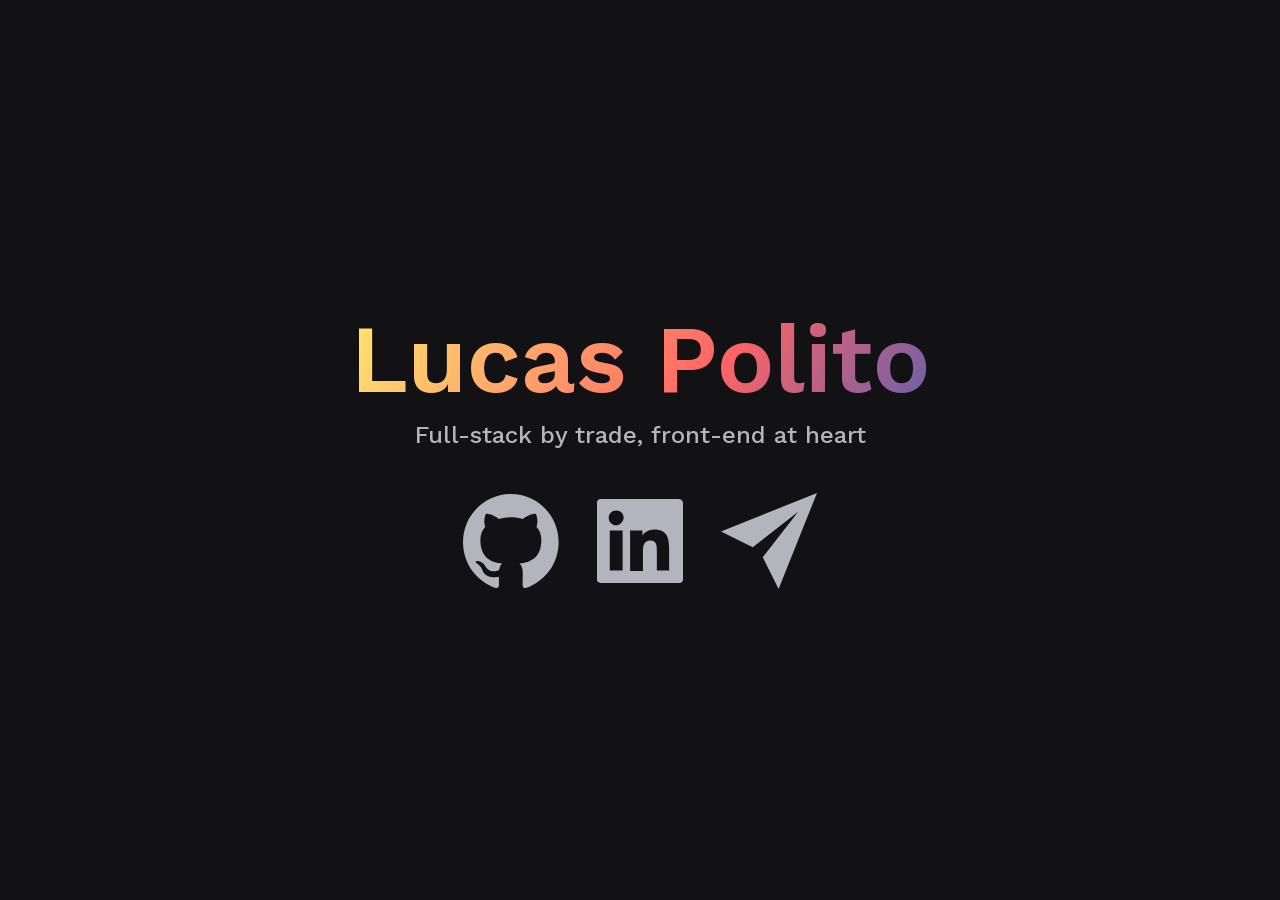
==== commit 8dd23d99: "Use job title in page title" ====
--- a/index.html
+++ b/index.html
@@ -8,7 +8,7 @@
       content="width=device-width,minimum-scale=1,initial-scale=1"
     />
 
-    <title>Lucas Polito — Full-stack by trade, front-end at heart</title>
+    <title>Lucas Polito — Full-stack engineer & front-end specialist</title>
     <meta
       name="description"
       content="Lucas Polito is a Michigan-based full-stack engineer on a front-end platform team, building component libraries and AI tooling, with a love for UI, UX, and DX."
@@ -21,7 +21,7 @@
     <meta property="og:url" content="https://lucaspolito.dev/" />
     <meta
       property="og:title"
-      content="Lucas Polito — Full-stack by trade, front-end at heart"
+      content="Lucas Polito — Full-stack engineer & front-end specialist"
     />
     <meta
       property="og:description"
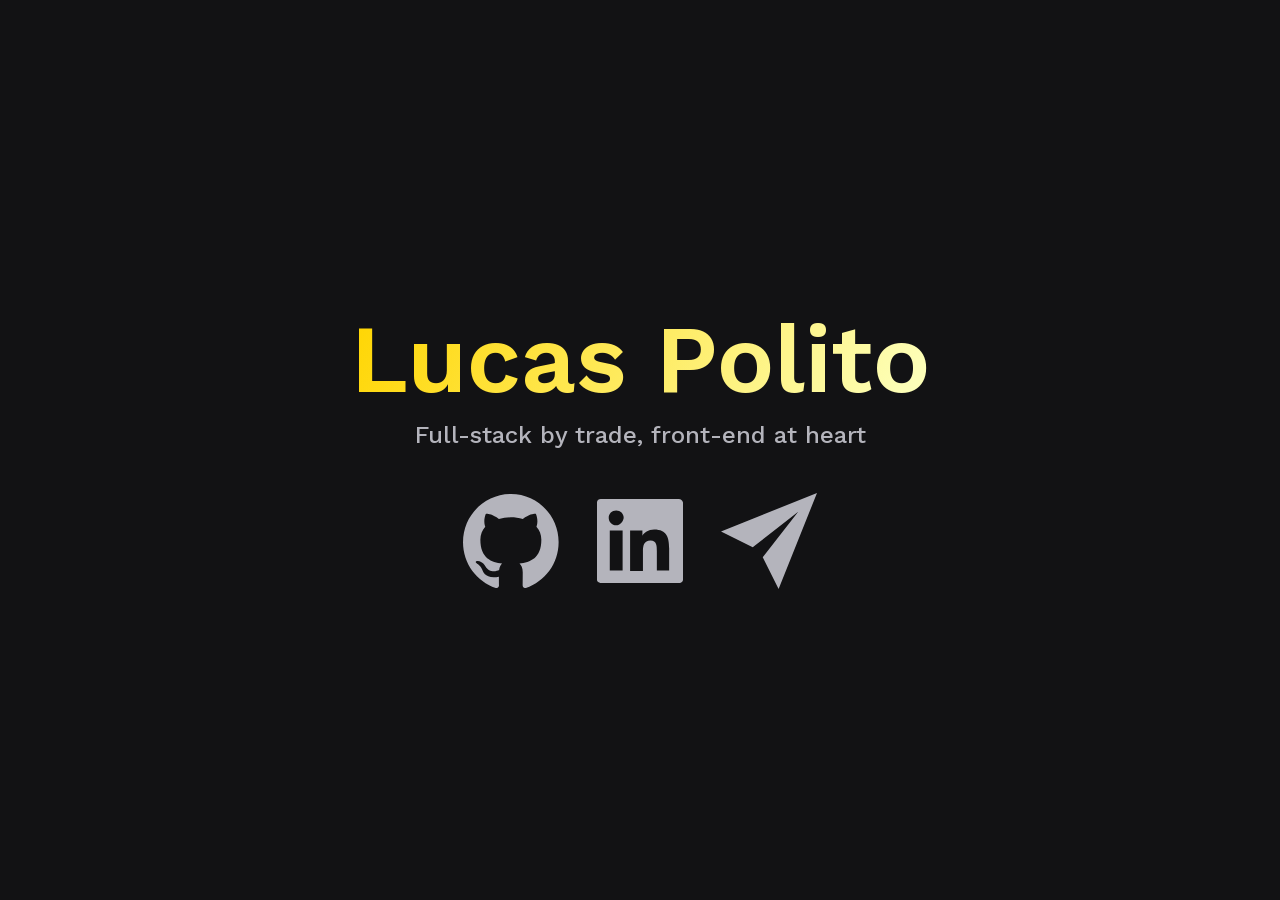
==== commit ededdb36: "Rewrite meta description" ====
--- a/index.html
+++ b/index.html
@@ -11,7 +11,7 @@
     <title>Lucas Polito — Full-stack engineer & front-end specialist</title>
     <meta
       name="description"
-      content="Lucas Polito is a Michigan-based full-stack engineer on a front-end platform team, building component libraries and AI tooling, with a love for UI, UX, and DX."
+      content="Lucas Polito is a Michigan-based full-stack engineer leveling up product and engineering through great UX, DX, AI tooling, and leadership."
     />
     <meta name="author" content="Lucas Polito" />
     <meta name="theme-color" content="#121214" />
@@ -25,7 +25,7 @@
     />
     <meta
       property="og:description"
-      content="Lucas Polito is a Michigan-based full-stack engineer on a front-end platform team, building component libraries and AI tooling, with a love for UI, UX, and DX."
+      content="Lucas Polito is a Michigan-based full-stack engineer leveling up product and engineering through great UX, DX, AI tooling, and leadership."
     />
     <meta property="og:image" content="https://lucaspolito.dev/og-image.png" />
     <meta property="og:image:width" content="1200" />
